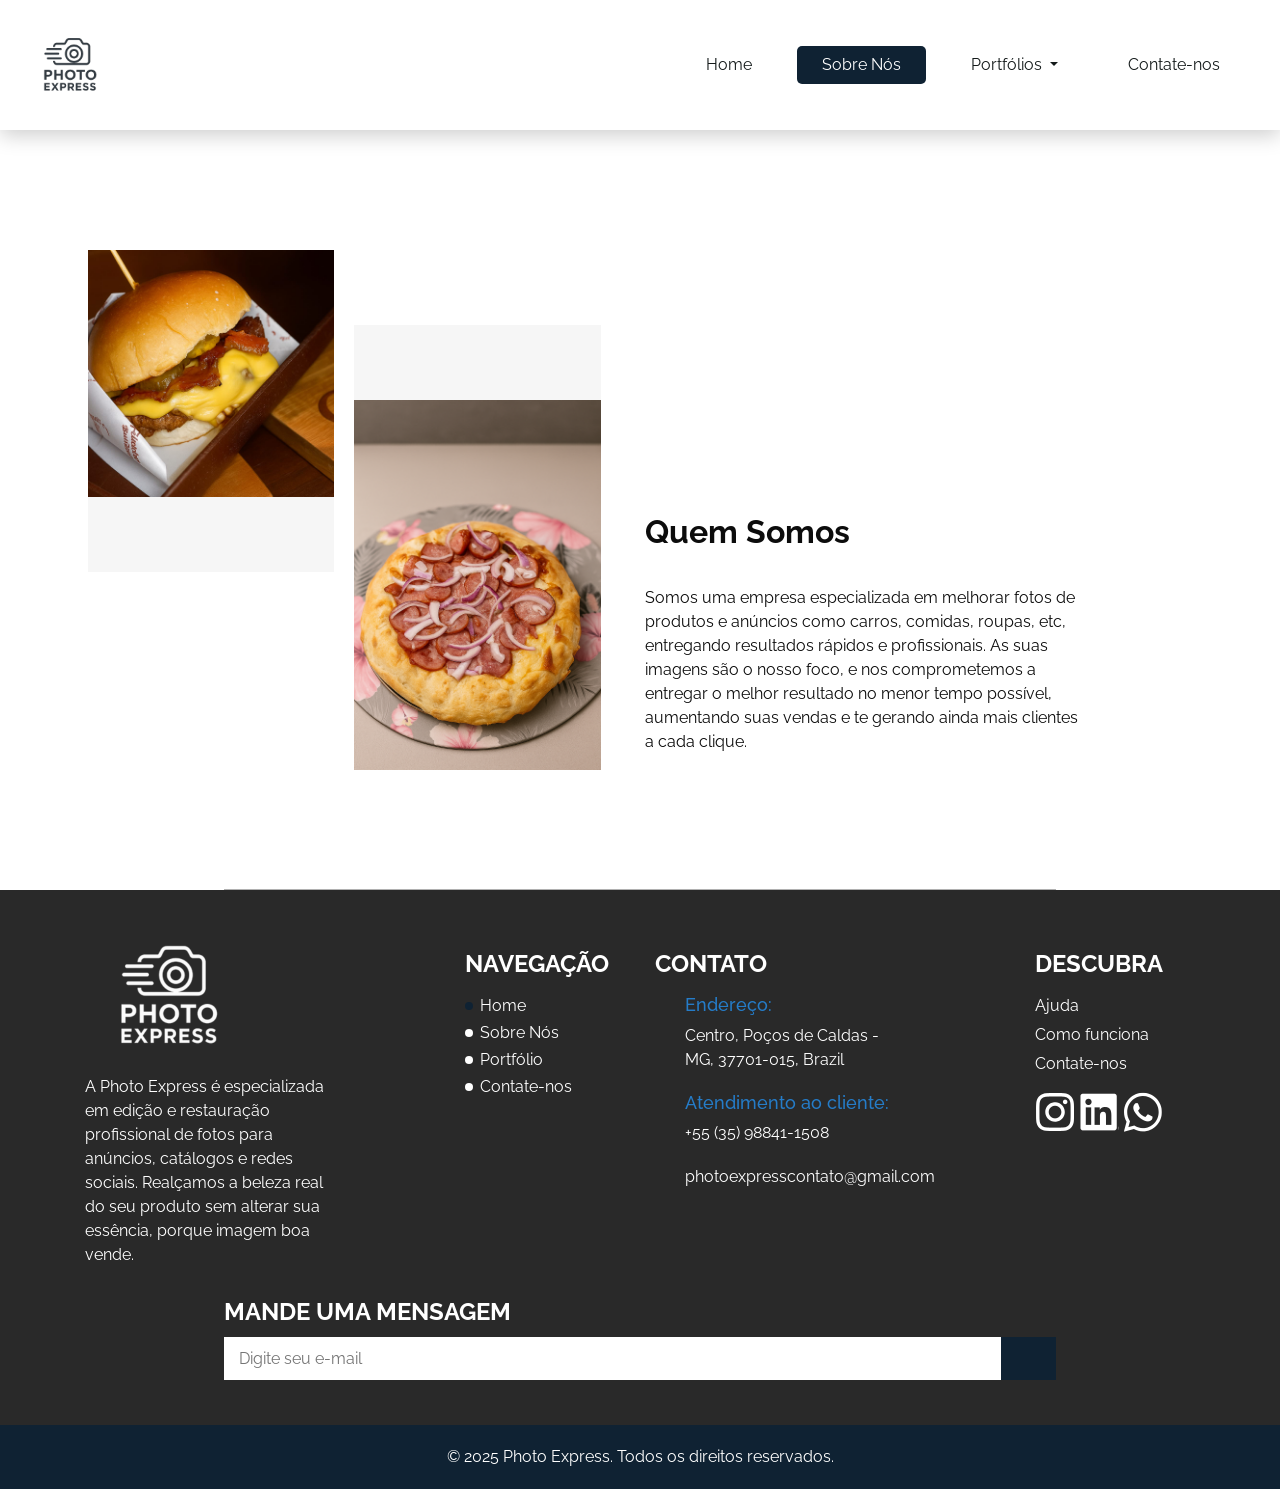
==== about.html @ 06e04c9b "Primeiro upload do site Photo Express" ====
<!DOCTYPE html>
<html>

<head>
  <!-- Basic -->
  <meta charset="utf-8" />
  <meta http-equiv="X-UA-Compatible" content="IE=edge" />
  <!-- Mobile Metas -->
  <meta name="viewport" content="width=device-width, initial-scale=1, shrink-to-fit=no" />
  <!-- Site Metas -->
  <meta name="keywords" content="" />
  <meta name="description" content="" />
  <meta name="author" content="" />

  <title>Ace</title>



  <!-- slider stylesheet -->
  <link rel="stylesheet" href="https://cdnjs.cloudflare.com/ajax/libs/slick-carousel/1.5.9/slick.min.css">
  <link rel="stylesheet" href="https://cdnjs.cloudflare.com/ajax/libs/slick-carousel/1.5.9/slick-theme.min.css">

  <!-- bootstrap core css -->
  <link rel="stylesheet" type="text/css" href="css/bootstrap.css" />

  <!-- fonts style -->
  <link href="https://fonts.googleapis.com/css?family=Dosis:500|Raleway:400,600,700&display=swap" rel="stylesheet">
  <!-- Custom styles for this template -->
  <link href="css/style.css" rel="stylesheet" />
  <!-- responsive style -->
  <link href="css/responsive.css" rel="stylesheet" />
</head>

<body class="sub_page">
  <div class="hero_area">

    <!-- header section strats -->
    <header class="header_section">
      <div class="container-fluid">
        <nav class="navbar navbar-expand-lg custom_nav-container ">
          <a href="index.html" class="navbar-brand">
            <img src="images_p/Logo sem fundo.png" alt="">
          </a>
          <button class="navbar-toggler ml-auto" type="button" data-toggle="collapse" data-target="#navbarSupportedContent" aria-controls="navbarSupportedContent" aria-expanded="false" aria-label="Toggle navigation">
            <span class="navbar-toggler-icon"></span>
          </button>

          <div class="collapse navbar-collapse" id="navbarSupportedContent">
            <div class="d-flex ml-auto flex-column flex-lg-row align-items-center">
              <ul class="navbar-nav  ">
                <li class="nav-item ">
                  <a class="nav-link" href="index.html">Home <span class="sr-only">(current)</span></a>
                </li>
                <li class="nav-item active">
                  <a class="nav-link" href="about.html">Sobre Nós</a>
                </li>
                <li class="nav-item dropdown">
  <a class="nav-link dropdown-toggle" href="#" id="navbarDropdown" role="button">
    Portfólios
  </a>
  <ul class="dropdown-menu" aria-labelledby="navbarDropdown">
    <li><a class="dropdown-item" href="portfolio_roupa.html">Roupas</a></li>
    <li><a class="dropdown-item" href="portfolio_carro.html">Carros</a></li>
    <li><a class="dropdown-item" href="portfolio_comida.html">Comidas</a></li>
  </ul>
</li>
                <li class="nav-item">
                  <a class="nav-link" href="contact.html">Contate-nos</a>
                </li>
                <li class="nav-item">
              </form>
            </div>
          </div>
        </nav>
      </div>
    </header>
    <!-- end header section -->
  </div>

  <!-- about section -->

  <section class="about_section layout_padding">
    <div class="container-fluid">
      <div class="box">
        <div class="img_container">
          <div class="img-box b1">
            <img src="images_p/burguer_after.jpg" alt="">
          </div>
          <div class="img-box b2">
            <img src="images_p/Pizza-after.jpg" alt="">
          </div>
        </div>
        <div class="detail-box">
          <h2>
            Quem Somos
          </h2>
          <p>
            Somos uma empresa especializada em melhorar fotos de produtos e
            anúncios como carros, comidas, roupas, etc, entregando
            resultados rápidos e profissionais. 
            
            As suas imagens são o nosso
            foco, e nos comprometemos a entregar o melhor resultado 
            no menor tempo possível, aumentando suas vendas e te gerando
            ainda mais clientes a cada clique. 
          </p>
          </a>
        </div>
      </div>
    </div>
  </section>
  <!-- end about section -->

  <!-- info section -->
  <section class="info_section layout_padding2">
    <div class="container">
      <div class="row">
        <div class="col-md-3">
          <div class="info-logo">
            <a href="">
              <img src="images_p/logo_rodape2.png" alt="">
            </a>
            <p>
              A Photo Express é especializada em edição e restauração profissional de fotos para anúncios, catálogos e redes sociais.
Realçamos a beleza real do seu produto sem alterar sua essência, porque imagem boa vende.
            </p>
          </div>
        </div>
        <div class="col-lg-2 col-md-3 offset-lg-1">
          <div class="info-nav">
            <h4>
              Navegação
            </h4>
            <ul>
              <li class="active">
                <a href="index.html">
                  Home
                </a>
              </li>
              <li>
                <a href="about.html">
                  Sobre Nós
                </a>
              </li>
              <li>
                <a href="portfolio.html">
                  Portfólio
                </a>
              </li>
              <li>
                <a href="contact.html">
                  Contate-nos
                </a>
              </li>
            </ul>
          </div>
        </div>
        <div class="col-md-3">
          <div class="info-contact">
            <h4>
              Contato
            </h4>
            <div class="location">
              <h6>
                Endereço:
              </h6>
              <a href="https://www.google.com/maps/place/R.+Santa+Catarina,+204-2147483647+-+Centro,+Po%C3%A7os+de+Caldas+-+MG,+37701-015/@-21.7893273,-46.5695706,16z/data=!3m1!4b1!4m6!3m5!1s0x94c9dce7d2bdacf7:0x836eccdbe0b05a5b!8m2!3d-21.788969!4d-46.5641613!16s%2Fg%2F1vl9sly5?entry=ttu&g_ep=EgoyMDI1MTAyOS4yIKXMDSoASAFQAw%3D%3D">
                <img src="images/location.png" alt="">
                <span>
                  Centro, Poços de Caldas - MG, 37701-015, Brazil
                </span>
              </a>
            </div>
            <div class="call">
              <h6>
                Atendimento ao cliente:
              </h6>
              <a href="">
                <img src="images/call.png" alt="">
                <span>
                  +55 (35) 98841-1508
                </span>
              </a>
            </div>
            <div class="call">
              <a href="">
                <img src="images/mail.png" alt="">
                <span>
                  photoexpresscontato@gmail.com
                </span>
              </a>
            </div>
          </div>
        </div>
        <div class="col-lg-2 col-md-3 offset-lg-1">
          <div class="discover">
            <h4>
              Descubra
            </h4>
            <ul>
              <li>
                <a href="contact.html">
                  Ajuda
                </a>
              </li>
              <li>
                <a href="about.html">
                  Como funciona

                </a>
              </li>
              <li>
                <a href="contact.html">
                  Contate-nos
                </a>
              </li>
            </ul>
            <div class="social-box">
              <a href="https://www.instagram.com/photoexpress.oficial?igsh=c25saW56bzdkejcy">
                <img src="images_p/icon_instagram.png" alt="">
              </a>
              <a href="https://www.linkedin.com/in/photo-express-oficial">
                <img src="images_p/icon_linkedin.png" alt="">
              </a>
              <a href="https://wa.me/553588411508">
                <img src="images_p/icon_whatsapp.png" alt="">
              </a>
            </div>
          </div>
        </div>
      </div>
      <div class="info_form">
        <h4>
          Mande uma mensagem
        </h4>
        <form action="https://formsubmit.co/photoexpresscontato@gmail.com" method="POST">
  <input type="email" name="email" placeholder="Digite seu e-mail" required>
  <input type="hidden" name="_subject" value="Novo e-mail recebido pelo rodapé do site!">
  <input type="hidden" name="_captcha" value="true">
  <input type="hidden" name="_template" value="table">
  <input type="hidden" name="_next" value="">
  <div class="d-flex justify-content-end">
    <button type="submit">
    </button>
  </div>
</form>

      </div>
    </div>
  </section>



  <!-- end info_section -->


  <!-- footer section -->
  <section class="container-fluid footer_section">
    
    <p>
      &copy; 2025 Photo Express. Todos os direitos reservados.
      <a href="https://html.design/"></a><br>
    </p>
    
  </section>
  <!-- footer section -->

  <script type="text/javascript" src="js/jquery-3.4.1.min.js"></script>
  <script type="text/javascript" src="js/bootstrap.js"></script>
  <script type="text/javascript" src="https://cdnjs.cloudflare.com/ajax/libs/slick-carousel/1.5.9/slick.min.js"></script>
  <!-- end google map js -->


  <script>
    $('.slider-for').slick({
      autoplay: true,
      autoplaySpeed: 3000,
      slidesToShow: 1,
      slidesToScroll: 1,
      arrows: false,
      fade: true,
      asNavFor: '.slider-nav'
    });
    $('.slider-nav').slick({
      slidesToShow: 3,
      slidesToScroll: 1,
      asNavFor: '.slider-for',
      dots: true,
      centerMode: true,
      focusOnSelect: true,

    });
  </script>

  <script>
    $('.slick-carousel').slick({
      infinite: true,
      slidesToShow: 3, // Shows a three slides at a time
      slidesToScroll: 1, // When you click an arrow, it scrolls 1 slide at a time
      responsive: [{
        breakpoint: 768,
        settings: {
          slidesToShow: 2,
          slidesToScroll: 1,
        }
      },
      {
        breakpoint: 420,
        settings: {
          slidesToShow: 1,
          slidesToScroll: 3,
        }
      }

      ]
    });
  </script>

</body>

</html>
---- css/style.css ----
body {
  font-family: 'Raleway', sans-serif;
  color: #0c0c0c;
  background-color: #ffffff;
}

.layout_padding {
  padding-top: 120px;
  padding-bottom: 120px;
}

.layout_padding2 {
  padding-top: 45px;
  padding-bottom: 45px;
}

.layout_padding2-top {
  padding-top: 45px;
}

.layout_padding2-bottom {
  padding-bottom: 45px;
}

.layout_padding-top {
  padding-top: 120px;
}

.layout_padding-bottom {
  padding-bottom: 120px;
}

.heading_container {
  display: -webkit-box;
  display: -ms-flexbox;
  display: flex;
  -webkit-box-orient: vertical;
  -webkit-box-direction: normal;
      -ms-flex-direction: column;
          flex-direction: column;
  -webkit-box-align: center;
      -ms-flex-align: center;
          align-items: center;
  text-align: center;
}

.heading_container h2 {
  font-weight: bold;
}

/*header section*/
.hero_area {
  height: 100vh;
  position: relative;
  background-image: url(../images/hero-bg.jpg);
  background-size: cover;
  background-position: right;
  background-repeat: no-repeat;
  display: -webkit-box;
  display: -ms-flexbox;
  display: flex;
  -webkit-box-orient: vertical;
  -webkit-box-direction: normal;
      -ms-flex-direction: column;
          flex-direction: column;
  -webkit-box-shadow: 0 5px 20px 0 rgba(0, 0, 0, 0.2);
          box-shadow: 0 5px 20px 0 rgba(0, 0, 0, 0.2);
}

.hero_area .slick_main {
  position: absolute;
  top: 0;
  left: 0;
  width: 33%;
  height: 100vh;
  display: block;
  margin: 0 auto;
}

.hero_area .slick_main .main-img-box {
  background-size: cover;
  background-position: center;
  height: 100vh;
  width: 100%;
}

.hero_area .slick_main .main-img-box.b1 {
  background-image: url(../images_p/cloth_after_logo.jpg);
}

.hero_area .slick_main .main-img-box.b2 {
  background-image: url(../images_p/burguer_after_logo.jpg);
}

.hero_area .slick_main .main-img-box.b3 {
  background-image: url(../images_p/car_after_logo.jpg);
}

.sub_page .hero_area {
  height: auto;
  background-position: top right;
}

.sub_page .hero_area .navbar .navbar-brand {
  display: -webkit-box;
  display: -ms-flexbox;
  display: flex;
}

.hero_area.sub_pages {
  height: auto;
}

.header_section {
  padding: 10px 0;
}

.header_section .container-fluid {
  padding-right: 25px;
  padding-left: 25px;
}

.header_section .nav_container {
  margin: 0 auto;
}

.custom_nav-container.navbar-expand-lg .navbar-nav .nav-item .nav-link {
  padding: 7px 25px;
  margin: 0 10px;
  color: #141a1a;
  text-align: center;
  border-radius: 5px;
}

.custom_nav-container.navbar-expand-lg .navbar-nav .nav-item.active .nav-link, .custom_nav-container.navbar-expand-lg .navbar-nav .nav-item:hover .nav-link {
  background-color: #0f2233;
  color: #ffffff;
}

a,
a:hover,
a:focus {
  text-decoration: none;
}

a:hover,
a:focus {
  color: initial;
}

.btn,
.btn:focus {
  outline: none !important;
  -webkit-box-shadow: none;
          box-shadow: none;
}

.custom_nav-container .nav_search-btn {
  background-image: url(../images/search-icon.png);
  background-size: 22px;
  background-repeat: no-repeat;
  background-position-y: 7px;
  width: 35px;
  height: 35px;
  padding: 0;
  border: none;
}

.navbar .navbar-brand {
  display: none;
  -webkit-box-align: center;
      -ms-flex-align: center;
          align-items: center;
}

.navbar .navbar-brand img {
  width: 90px;
  margin-right: 5px;
}

.custom_nav-container {
  z-index: 99999;
  padding: 5px 0;
}

.custom_nav-container .navbar-toggler {
  outline: none;
}

.custom_nav-container .navbar-toggler .navbar-toggler-icon {
  background-image: url(../images/menu.png);
  background-size: 45px;
}

.quote_btn-container {
  display: -webkit-box;
  display: -ms-flexbox;
  display: flex;
  -webkit-box-align: center;
      -ms-flex-align: center;
          align-items: center;
}

.quote_btn-container a {
  color: #000000;
  position: relative;
}

.quote_btn-container a .cart_number {
  position: absolute;
  top: 68%;
  left: 50%;
  -webkit-transform: translate(-50%, -50%);
          transform: translate(-50%, -50%);
  color: #ffffff;
  font-size: 12px;
}

.quote_btn-container a img {
  width: 20px;
  margin: 0 25px;
}

/*end header section*/
/* slider section */
.slider_section {
  -webkit-box-flex: 1;
      -ms-flex: 1;
          flex: 1;
  display: -webkit-box;
  display: -ms-flexbox;
  display: flex;
  position: relative;
}

.slider_section .row {
  -webkit-box-align: stretch;
      -ms-flex-align: stretch;
          align-items: stretch;
  height: 100%;
}

.slider_section .brand_box {
  display: -webkit-box;
  display: -ms-flexbox;
  display: flex;
  -webkit-box-pack: center;
      -ms-flex-pack: center;
          justify-content: center;
  -webkit-box-align: center;
      -ms-flex-align: center;
          align-items: center;
  height: 100%;
}

.slider_section .brand_box a {
  max-width: 250px;
}

.slider_section .brand_box a img {
  max-width: 100%;
}

.slider_section .slider_content {
  display: -webkit-box;
  display: -ms-flexbox;
  display: flex;
  -webkit-box-orient: vertical;
  -webkit-box-direction: normal;
      -ms-flex-direction: column;
          flex-direction: column;
  height: 100%;
}

.slider_section .slider_content #carouselExampleIndicators {
  -webkit-box-flex: 1;
      -ms-flex: 1;
          flex: 1;
  display: -webkit-box;
  display: -ms-flexbox;
  display: flex;
  -webkit-box-align: center;
      -ms-flex-align: center;
          align-items: center;
  position: unset;
}

.slider_section .slider_content #carouselExampleIndicators .detail_box {
  padding-left: 25px;
}

.slider_section .slider_content #carouselExampleIndicators .detail_box h1 {
  font-weight: bold;
  text-transform: uppercase;
  font-size: 3rem;
  margin-bottom: 30px;
}

.slider_section .slider_content #carouselExampleIndicators .detail_box p {
  color: #b5b0b0;
}

.slider_section .slider_content #carouselExampleIndicators .detail_box .btn-box {
  display: -webkit-box;
  display: -ms-flexbox;
  display: flex;
  margin: 0 -5px;
  -ms-flex-wrap: wrap;
      flex-wrap: wrap;
  -webkit-box-align: center;
      -ms-flex-align: center;
          align-items: center;
}

.slider_section .slider_content #carouselExampleIndicators .detail_box .btn-box a {
  width: 165px;
  margin: 5px;
  text-align: center;
}

.slider_section .slider_content #carouselExampleIndicators .detail_box .btn-box .btn-1 {
  display: inline-block;
  padding: 8px 0;
  background-color: #0f2233;
  border: 1px solid #0f2233;
  color: #ffffff;
  border-radius: 5px;
}

.slider_section .slider_content #carouselExampleIndicators .detail_box .btn-box .btn-1:hover {
  background-color: transparent;
  color: #0f2233;
}

.slider_section .slider_content #carouselExampleIndicators .detail_box .btn-box .btn-2 {
  display: inline-block;
  padding: 8px 0;
  background-color: #000000;
  border: 1px solid #000000;
  color: #ffffff;
  border-radius: 5px;
}

.slider_section .slider_content #carouselExampleIndicators .detail_box .btn-box .btn-2:hover {
  background-color: transparent;
  color: #000000;
}

.slider_section .slider_content .img_container {
  display: -webkit-box;
  display: -ms-flexbox;
  display: flex;
  -webkit-box-pack: end;
      -ms-flex-pack: end;
          justify-content: flex-end;
  -webkit-box-align: end;
      -ms-flex-align: end;
          align-items: flex-end;
}

.slider_section .slider_content .img_container .slick_slider-nav {
  display: -webkit-box;
  display: -ms-flexbox;
  display: flex;
}

.slider_section .slider_content .img_container .slick_slider-nav .slick-track {
  display: -webkit-box;
  display: -ms-flexbox;
  display: flex;
}

.slider_section .slider_content .img_container .slick_slider-nav .img-box {
  margin-right: 15px;
  min-width: 100px;
}

.slider_section .slider_content .img_container .slick_slider-nav img {
  max-width: 100%;
  max-height: 100%;
}

.slider_section .carousel-btn-box {
  display: -webkit-box;
  display: -ms-flexbox;
  display: flex;
  -webkit-box-orient: vertical;
  -webkit-box-direction: normal;
      -ms-flex-direction: column;
          flex-direction: column;
  padding-right: 15px;
}

.slider_section .carousel-btn-box .carousel-control-prev,
.slider_section .carousel-btn-box .carousel-control-next {
  position: unset;
  width: 45px;
  height: 45px;
  background-position: center;
  background-repeat: no-repeat;
  opacity: 1;
}

.slider_section .carousel-btn-box .carousel-control-prev {
  background-image: url(../images/up-grey.png);
}

.slider_section .carousel-btn-box .carousel-control-prev:hover {
  background-image: url(../images/up.png);
}

.slider_section .carousel-btn-box .carousel-control-next {
  background-image: url(../images/down-grey.png);
}

.slider_section .carousel-btn-box .carousel-control-next:hover {
  background-image: url(../images/down.png);
}

.slider_section .carousel-indicators-box {
  position: absolute;
  display: -webkit-box;
  display: -ms-flexbox;
  display: flex;
  color: #b5b0b0;
  bottom: 10%;
  left: 15%;
  font-size: 18px;
}

.slider_section .carousel-indicators {
  position: unset;
  padding: 0;
  margin: 0;
}

.slider_section .carousel-indicators li {
  text-indent: 0;
  width: auto;
  height: auto;
  opacity: 1;
  background-color: transparent;
  border: none;
  display: none;
}

.slider_section .carousel-indicators li.active {
  display: block;
}

.about_section {
  position: relative;
}

.about_section .box {
  display: -webkit-box;
  display: -ms-flexbox;
  display: flex;
  -webkit-box-align: end;
      -ms-flex-align: end;
          align-items: flex-end;
  width: 90%;
  margin: auto;
}

.about_section .box .img_container {
  display: -webkit-box;
  display: -ms-flexbox;
  display: flex;
  -webkit-box-flex: 1.2;
      -ms-flex: 1.2;
          flex: 1.2;
  -webkit-box-align: start;
      -ms-flex-align: start;
          align-items: flex-start;
}

.about_section .box .img_container .img-box {
  position: relative;
  margin: 0 10px;
  -webkit-box-flex: 1;
      -ms-flex: 1;
          flex: 1;
}

.about_section .box .img_container .img-box img {
  width: 100%;
  position: relative;
  z-index: 2;
}

.about_section .box .img_container .img-box::before {
  content: "";
  position: absolute;
  top: 0;
  left: 0;
  width: 100%;
  height: 100%;
  background-color: #f6f6f6;
}

.about_section .box .img_container .img-box.b1::before {
  -webkit-transform: translateY(75px);
          transform: translateY(75px);
}

.about_section .box .img_container .img-box.b2 {
  margin-top: 150px;
}

.about_section .box .img_container .img-box.b2::before {
  -webkit-transform: translateY(-75px);
          transform: translateY(-75px);
}



.about_section .box .detail-box {
  -webkit-box-flex: 1;
      -ms-flex: 1;
          flex: 1;
  padding-left: 3%;
  padding-right: 10%;
}

.about_section .box .detail-box h2 {
  font-weight: bold;
}

.about_section .box .detail-box p {
  margin-top: 35px;
}

.about_section .box .detail-box a {
  display: inline-block;
  padding: 8px 35px;
  background-color: #0f2233;
  border: 1px solid #0f2233;
  color: #ffffff;
  border-radius: 5px;
  margin-top: 35px;
}

.about_section .box .detail-box a:hover {
  background-color: transparent;
  color: #0f2233;
}

.about_section::before {
  content: "";
  position: absolute;
  bottom: 0;
  left: 50%;
  width: 65%;
  height: 1px;
  background-color: #b0b0b0;
  -webkit-transform: translateX(-50%);
          transform: translateX(-50%);
}

.portfolio_section {
  overflow-x: hidden;
}

.portfolio_section .portfolio_container {
  margin-top: 45px;
  margin-bottom: 0;
}

.portfolio_section .portfolio_container .box {
  -webkit-box-flex: 1;
      -ms-flex: 1;
          flex: 1;
  position: relative;
}

.portfolio_section .portfolio_container .box img {
  width: 100%;
}

.portfolio_section .portfolio_container .box .link-box {
  position: absolute;
  top: 50%;
  left: 50%;
  width: 80%;
  height: 80%;
  display: none;
  -webkit-box-orient: vertical;
  -webkit-box-direction: normal;
      -ms-flex-direction: column;
          flex-direction: column;
  -webkit-box-align: center;
      -ms-flex-align: center;
          align-items: center;
  -webkit-box-pack: center;
      -ms-flex-pack: center;
          justify-content: center;
  -webkit-transform: translate(-50%, -50%);
          transform: translate(-50%, -50%);
  background-color: rgba(15, 34, 51, 0.9);
  border: 5px solid #ffffff;
}

.portfolio_section .portfolio_container .box .link-box a {
  width: 50px;
  margin-bottom: 10px;
}

.portfolio_section .portfolio_container .box .link-box h6 {
  color: #ffffff;
}

.portfolio_section .portfolio_container .box:hover .link-box {
  display: -webkit-box;
  display: -ms-flexbox;
  display: flex;
}

.quality_section {
  background-image: url(../images_p/quality-bg.png);
  background-size: cover;
  color: #ffffff;
  margin-top: -2px;
}

.quality_section .quality_container h2 {
  font-weight: bold;
}

.quality_section .quality_container .detail-box {
  display: -webkit-box;
  display: -ms-flexbox;
  display: flex;
  margin-top: 40px;
  -webkit-box-align: center;
      -ms-flex-align: center;
          align-items: center;
}

.quality_section .quality_container .detail-box .img-box {
  width: 75px;
  height: 75px;
  margin-right: 15px;
  display: -webkit-box;
  display: -ms-flexbox;
  display: flex;
  -webkit-box-pack: center;
      -ms-flex-pack: center;
          justify-content: center;
  -webkit-box-align: center;
      -ms-flex-align: center;
          align-items: center;
}

.quality_section .quality_container .detail-box .text-box h5 {
  font-weight: bold;
}

.quality_section .quality_container .detail-box .text-box p {
  margin: 0;
}

.item_section .item_container {
  display: -webkit-box;
  display: -ms-flexbox;
  display: flex;
  -webkit-box-pack: center;
      -ms-flex-pack: center;
          justify-content: center;
  -ms-flex-wrap: wrap;
      flex-wrap: wrap;
}

.item_section .item_container .box {
  width: 300px;
  display: -webkit-box;
  display: -ms-flexbox;
  display: flex;
  -webkit-box-orient: vertical;
  -webkit-box-direction: normal;
      -ms-flex-direction: column;
          flex-direction: column;
  -webkit-box-pack: justify;
      -ms-flex-pack: justify;
          justify-content: space-between;
  margin: 30px 10px;
  padding: 15px;
  -webkit-box-shadow: 0px 0px 2px 0.5px rgba(0, 0, 0, 0.15);
  box-shadow: 0px 0px 2px 0.5px rgba(0, 0, 0, 0.15);
}

.item_section .item_container .box .img-box {
  width: 100%;
  display: -webkit-box;
  display: -ms-flexbox;
  display: flex;
  -webkit-box-pack: center;
      -ms-flex-pack: center;
          justify-content: center;
}

.item_section .item_container .box .img-box img {
  width: 125px;
}

.item_section .item_container .box h6 {
  color: #0f2233;
  text-transform: uppercase;
}

.item_section .item_container .box h5 {
  text-transform: uppercase;
}

.item_section .item_container .box:hover {
  -webkit-box-shadow: 0px 0px 25px 1px rgba(0, 0, 0, 0.1);
          box-shadow: 0px 0px 25px 1px rgba(0, 0, 0, 0.1);
}

.price_section {
  background-color: #f8f8f8;
}

.price_section .price_container {
  display: -webkit-box;
  display: -ms-flexbox;
  display: flex;
  -webkit-box-pack: center;
      -ms-flex-pack: center;
          justify-content: center;
  padding: 40px 0;
  -ms-flex-wrap: wrap;
      flex-wrap: wrap;
}

.price_section .price_container .box {
  min-width: 300px;
  max-width: 360px;
  height: 550px;
  display: -webkit-box;
  display: -ms-flexbox;
  display: flex;
  -webkit-box-orient: vertical;
  -webkit-box-direction: normal;
      -ms-flex-direction: column;
          flex-direction: column;
  -webkit-box-align: center;
      -ms-flex-align: center;
          align-items: center;
  -webkit-box-pack: justify;
      -ms-flex-pack: justify;
          justify-content: space-between;
  margin: 35px 10px;
  padding: 45px 0 25px 0;
  text-align: center;
  background-color: #ffffff;
  -webkit-box-shadow: 0px 0px 6px 0 rgba(0, 0, 0, 0.05);
  box-shadow: 0px 0px 6px 0 rgba(0, 0, 0, 0.05);
  -webkit-box-flex: 1;
      -ms-flex-positive: 1;
          flex-grow: 1;
}

.price_section .price_container .box .img-box {
  width: 100%;
  display: -webkit-box;
  display: -ms-flexbox;
  display: flex;
  -webkit-box-pack: center;
      -ms-flex-pack: center;
          justify-content: center;
}

.price_section .price_container .box .img-box img {
  width: 150px;
}

.price_section .price_container .box h6 {
  font-weight: bold;
  font-size: 18px;
}

.price_section .price_container .box .detail-box h5 {
  text-transform: uppercase;
  font-weight: bold;
  font-size: 22px;
}

.price_section .price_container .box .detail-box h5 span {
  color: #0f2233;
}

.price_section .price_container .box .detail-box a {
  display: inline-block;
  padding: 5px 15px;
  border: 1px solid #000000;
  font-weight: bold;
  color: #000000;
  margin-top: 15px;
}

.price_section .price_container .box:hover a {
  border-color: #0f2233;
  color: #0f2233;
}

.price_section .price_btn {
  display: inline-block;
  padding: 8px 40px;
  background-color: #0d0806;
  border: 1px solid #0d0806;
  color: #ffffff;
  border-radius: 0;
}

.price_section .price_btn:hover {
  background-color: transparent;
  color: #0d0806;
}

.ring_section {
  text-align: center;
  position: relative;
}

.ring_section .row {
  -webkit-box-align: center;
      -ms-flex-align: center;
          align-items: center;
}

.ring_section .container {
  -webkit-box-shadow: 0px 0px 56px 1px rgba(0, 0, 0, 0.08);
  box-shadow: 0px 0px 56px 1px rgba(0, 0, 0, 0.08);
}

.ring_section .design-box {
  position: absolute;
  bottom: 0;
  -webkit-transform: translateY(-50%);
          transform: translateY(-50%);
  left: 0;
  width: 75px;
}

.ring_section .design-box img {
  width: 100%;
}

.ring_section .ring_container .detail-box h4 {
  text-transform: uppercase;
  color: #0f2233;
}

.ring_section .ring_container .detail-box a {
  display: inline-block;
  padding: 5px 15px;
  border: 1px solid #000000;
  font-weight: bold;
  color: #000000;
  margin-top: 15px;
}

.ring_section .ring_container .img-box img {
  width: 100%;
}

.client_section {
  position: relative;
}

.client_section .box {
  display: -webkit-box;
  display: -ms-flexbox;
  display: flex;
  -webkit-box-orient: vertical;
  -webkit-box-direction: normal;
      -ms-flex-direction: column;
          flex-direction: column;
  -webkit-box-align: center;
      -ms-flex-align: center;
          align-items: center;
  text-align: center;
  padding: 45px;
}

.client_section .box .img-box img {
  max-width: 100%;
}

.client_section .box .detail-box {
  margin-top: 15px;
}

.client_section .box .detail-box h4 {
  color: #0f2233;
  position: relative;
  text-transform: uppercase;
  margin-bottom: 20px;
}

.client_section .box .detail-box h4::before {
  content: "";
  position: absolute;
  left: 50%;
  bottom: 0;
  width: 125px;
  height: 1px;
  background-color: #0f2233;
  -webkit-transform: translateX(-50%);
          transform: translateX(-50%);
}

.client_section .client_container {
  position: relative;
  width: 645px;
  margin: auto;
}

.client_section #carouselExampleControls {
  border: 1px solid black;
  -webkit-clip-path: polygon(0% 15%, 7% 8%, 15% 0%, 85% 0, 92% 7%, 100% 15%, 100% 85%, 92% 93%, 85% 100%, 15% 100%, 7% 93%, 0% 85%);
          clip-path: polygon(0% 15%, 7% 8%, 15% 0%, 85% 0, 92% 7%, 100% 15%, 100% 85%, 92% 93%, 85% 100%, 15% 100%, 7% 93%, 0% 85%);
  margin-top: 45px;
}

.client_section .carousel-control-prev,
.client_section .carousel-control-next {
  width: 50px;
  height: 50px;
  top: initial;
  bottom: 0;
  opacity: 1;
  background-color: #0f2233;
  background-size: 12px;
  background-repeat: no-repeat;
  background-position: center;
  -webkit-transform: translateY(50%);
          transform: translateY(50%);
}

.client_section .carousel-control-prev:hover,
.client_section .carousel-control-next:hover {
  background-color: #252525;
}

.client_section .carousel-control-prev {
  background-image: url(../images/prev.png);
  left: 8%;
}

.client_section .carousel-control-next {
  background-image: url(../images/next.png);
  right: 8%;
}

.news_section .heading_container {
  -webkit-box-pack: center;
      -ms-flex-pack: center;
          justify-content: center;
}

.news_section .heading_container h2::before {
  background-color: #ffffff;
}

.news_section .box {
  margin-top: 55px;
  background-color: #ffffff;
}

.news_section .box .img-box {
  position: relative;
}

.news_section .box .img-box img {
  width: 100%;
}

.news_section .box .img-box .date {
  position: absolute;
  left: 25px;
  bottom: 15px;
}

.news_section .box .img-box .date h5 {
  color: #0f2233;
  font-weight: bold;
}

.news_section .box .detail-box {
  margin-top: 25px;
}

.news_section .box .detail-box h5 {
  font-weight: bold;
}

.contact_section {
  background-image: url(../images/contact-bg.jpg);
  background-size: cover;
  position: relative;
  color: #ffffff;
}

.contact_section h2 {
  margin-bottom: 65px;
  font-weight: bold;
}

.contact_section form {
  padding-right: 35px;
}

.contact_section input, textarea {
  width: 100%;
  border: none;
  height: 50px;
  margin-bottom: 25px;
  padding-left: 25px;
  background-color: #ffffff;
  outline: none;
  color: #101010;
  border-radius: 50px;

  
}

.contact_section input::-webkit-input-placeholder {
  color: #131313;
}

.contact_section input:-ms-input-placeholder {
  color: #131313;
}

.contact_section input::-ms-input-placeholder {
  color: #131313;
}

.contact_section input::placeholder {
  color: #131313;
}

.contact_section input.message-box {
  height: 120px;
  border-radius: 15px;
}

.contact_section button {
  padding: 15px 65px;
  outline: none;
  border: none;
  border-radius: 30px;
  color: #fff;
  background: #0f2233;
  margin: auto;
  margin-top: 15px;
  font-size: 15px;
}

.contact_section .img-box {
  position: relative;
}

.contact_section .img-box img {
  width: 100%;
}

.contact_section .img-box .img_overlay {
  position: absolute;
  width: 70%;
  height: 75%;
  top: 50%;
  left: 50%;
  -webkit-transform: translate(-50%, -50%);
          transform: translate(-50%, -50%);
  background-color: rgba(44, 41, 37, 0.9);
  display: -webkit-box;
  display: -ms-flexbox;
  display: flex;
  -webkit-box-orient: vertical;
  -webkit-box-direction: normal;
      -ms-flex-direction: column;
          flex-direction: column;
  -webkit-box-pack: center;
      -ms-flex-pack: center;
          justify-content: center;
  -webkit-box-align: center;
      -ms-flex-align: center;
          align-items: center;
  font-family: 'Dosis', sans-serif;
}

.contact_section .img-box .img_overlay h2 {
  text-transform: uppercase;
  font-size: 2.5rem;
  margin-bottom: 25px;
  font-weight: 500;
}

.contact_section .img-box .img_overlay a {
  color: #ffffff;
  font-size: 18px;
}

.info_section {
  background-color: #292929;
  color: #ffffff;
}

.info_section a {
  color: #ffffff;
}

.info_section h4 {
  text-transform: uppercase;
  margin-top: 15px;
  margin-bottom: 15px;
  font-weight: bold;
}

.info_section .info-logo a {
  display: -webkit-box;
  display: -ms-flexbox;
  display: flex;
  margin-bottom: 20px;
}

.info_section .info-logo h2 {
  font-weight: bold;
  font-size: 2rem;
  border-bottom: 1px solid #ffffff;
  padding-bottom: 5px;
  margin-right: 15px;
}

.info_section .info-nav ul {
  padding-left: 15px;
}

.info_section .info-nav ul li {
  list-style-type: none;
  position: relative;
  margin: 3px 0;
}

.info_section .info-nav ul li::before {
  content: "";
  width: 8px;
  height: 8px;
  background-color: #ffffff;
  position: absolute;
  top: 50%;
  left: -15px;
  -webkit-transform: translateY(-50%);
          transform: translateY(-50%);
  border-radius: 100%;
}

.info_section .info-nav ul li:hover::before, .info_section .info-nav ul li.active::before {
  background-color: #0f2233;
}

.info_section .info-contact h6 {
  color: #257cc8;
  font-size: 18px;
  padding-left: 30px;
}

.info_section .info-contact a {
  display: -webkit-box;
  display: -ms-flexbox;
  display: flex;
  -webkit-box-align: start;
      -ms-flex-align: start;
          align-items: flex-start;
}

.info_section .info-contact a img {
  min-width: 20px;
  margin-right: 10px;
}

.info_section .info-contact .call {
  margin-top: 20px;
}

.info_section .discover ul {
  padding: 0;
}

.info_section .discover ul li {
  list-style-type: none;
  margin: 5px 0;
}

.info_section .info_form {
  margin: 0 auto;
  width: 75%;
}

.info_section .info_form h4 {
  margin-bottom: 10px;
}

.info_section .info_form form {
  display: -webkit-box;
  display: -ms-flexbox;
  display: flex;
  -webkit-box-align: stretch;
      -ms-flex-align: stretch;
          align-items: stretch;
}

.info_section .info_form form input {
  background-color: #ffffff;
  border: none;
  width: calc(100% - 55px);
  outline: none;
  color: #000000;
  height: 42.4px;
  padding-left: 15px;
}

.info_section .info_form form input ::-webkit-input-placeholder {
  color: #9a9999;
}

.info_section .info_form form input :-ms-input-placeholder {
  color: #9a9999;
}

.info_section .info_form form input ::-ms-input-placeholder {
  color: #9a9999;
}

.info_section .info_form form input ::placeholder {
  color: #9a9999;
}

.info_section .info_form form button {
  border: none;
  outline: none;
  background-color: #0f2233;
  width: 55px;
  font-size: 15px;
  text-transform: uppercase;
  background-image: url(../images/right-arrow.png);
  background-size: 24px;
  background-position: center;
  background-repeat: no-repeat;
}

/* footer section*/
.footer_section {
  background-color: #0f2233;
  display: -webkit-box;
  display: -ms-flexbox;
  display: flex;
  -webkit-box-pack: center;
      -ms-flex-pack: center;
          justify-content: center;
  position: relative;
}

.footer_section p {
  color: #ffffff;
  margin: 0;
  text-align: center;
  padding: 20px 0;
  margin: 0;
}

.footer_section a {
  color: #ffffff;
}

@media (max-width: 768px) {
  .img_container .img-box {
    max-width: 140px !important;
  }
}

/* Dropdown do menu - Photo Express */
.nav-item.dropdown:hover .dropdown-menu {
  display: block;
  margin-top: 0;
}

.dropdown-menu {
  background-color: #ffffff;
  border: none;
  box-shadow: 0 4px 12px rgba(0, 0, 0, 0.15);
  min-width: 160px;
  border-radius: 8px;
  padding: 10px 0;
}

.dropdown-item {
  color: #333;
  padding: 8px 20px;
  transition: background 0.3s ease, color 0.3s ease;
}

.dropdown-item:hover {
  background-color: #00000010;
  color: #000;
}



/*# sourceMappingURL=style.css.map */
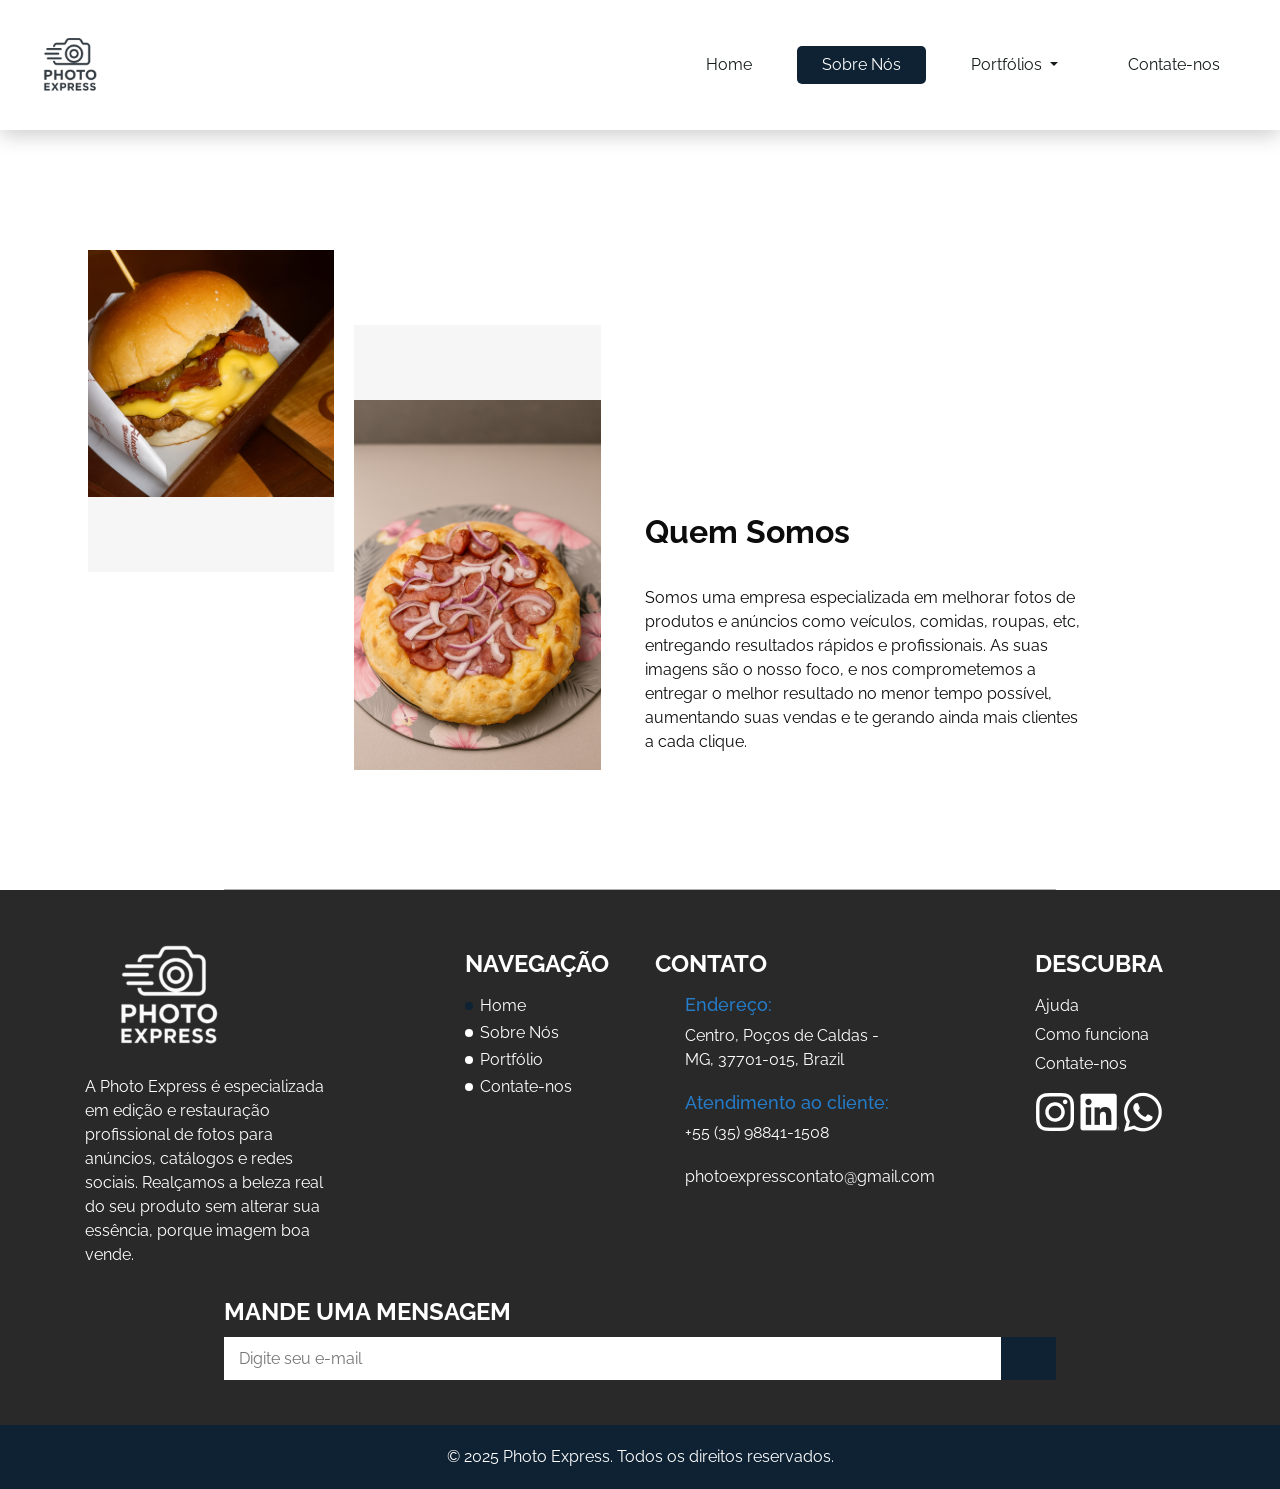
==== commit 420526a3: "Adicionadas fotos aos portfólios e corrigido caminho para portf´lio de veículos" ====
--- a/about.html
+++ b/about.html
@@ -60,7 +60,7 @@
   </a>
   <ul class="dropdown-menu" aria-labelledby="navbarDropdown">
     <li><a class="dropdown-item" href="portfolio_roupa.html">Roupas</a></li>
-    <li><a class="dropdown-item" href="portfolio_carro.html">Carros</a></li>
+    <li><a class="dropdown-item" href="portolio_veiculo.html">Veículos</a></li>
     <li><a class="dropdown-item" href="portfolio_comida.html">Comidas</a></li>
   </ul>
 </li>
@@ -96,7 +96,7 @@
           </h2>
           <p>
             Somos uma empresa especializada em melhorar fotos de produtos e
-            anúncios como carros, comidas, roupas, etc, entregando
+            anúncios como veículos, comidas, roupas, etc, entregando
             resultados rápidos e profissionais. 
             
             As suas imagens são o nosso
@@ -238,7 +238,7 @@
   <input type="hidden" name="_subject" value="Novo e-mail recebido pelo rodapé do site!">
   <input type="hidden" name="_captcha" value="true">
   <input type="hidden" name="_template" value="table">
-  <input type="hidden" name="_next" value="">
+  <input type="hidden" name="_next" value="https://photoexpresscontato.github.io/portfolio/obrigado.html">
   <div class="d-flex justify-content-end">
     <button type="submit">
     </button>
--- a/css/style.css
+++ b/css/style.css
@@ -1308,6 +1308,48 @@
   color: #000;
 }
 
+/* ===== IMAGEM DA PÁGINA DE OBRIGADO ===== */
+.obrigado-image-container {
+  display: flex;
+  justify-content: center;
+  align-items: center;
+  flex-direction: column; /* garante que o texto fique abaixo da imagem, centralizado */
+  width: 100%;
+  margin: 0 auto;
+}
+
+.obrigado-image-container img.obrigado-image {
+  max-width: 100%;
+  height: auto;
+}
+
+
+.obrigado-image {
+  width: 85%;
+  max-width: 350px; /* Tamanho padrão bonito */
+  height: auto;
+  transition: all 0.3s ease-in-out;
+}
+
+/* Tablets */
+@media (min-width: 768px) {
+  .obrigado-image {
+    max-width: 300px;
+  }
+}
+
+/* Desktops */
+@media (min-width: 1200px) {
+  .obrigado-image {
+    max-width: 220px; /* 👈 Agora menor, mas proporcional */
+  }
+}
+
+.obrigado-image:hover {
+  transform: scale(1.03);
+}
+
+
 
 
 /*# sourceMappingURL=style.css.map */
